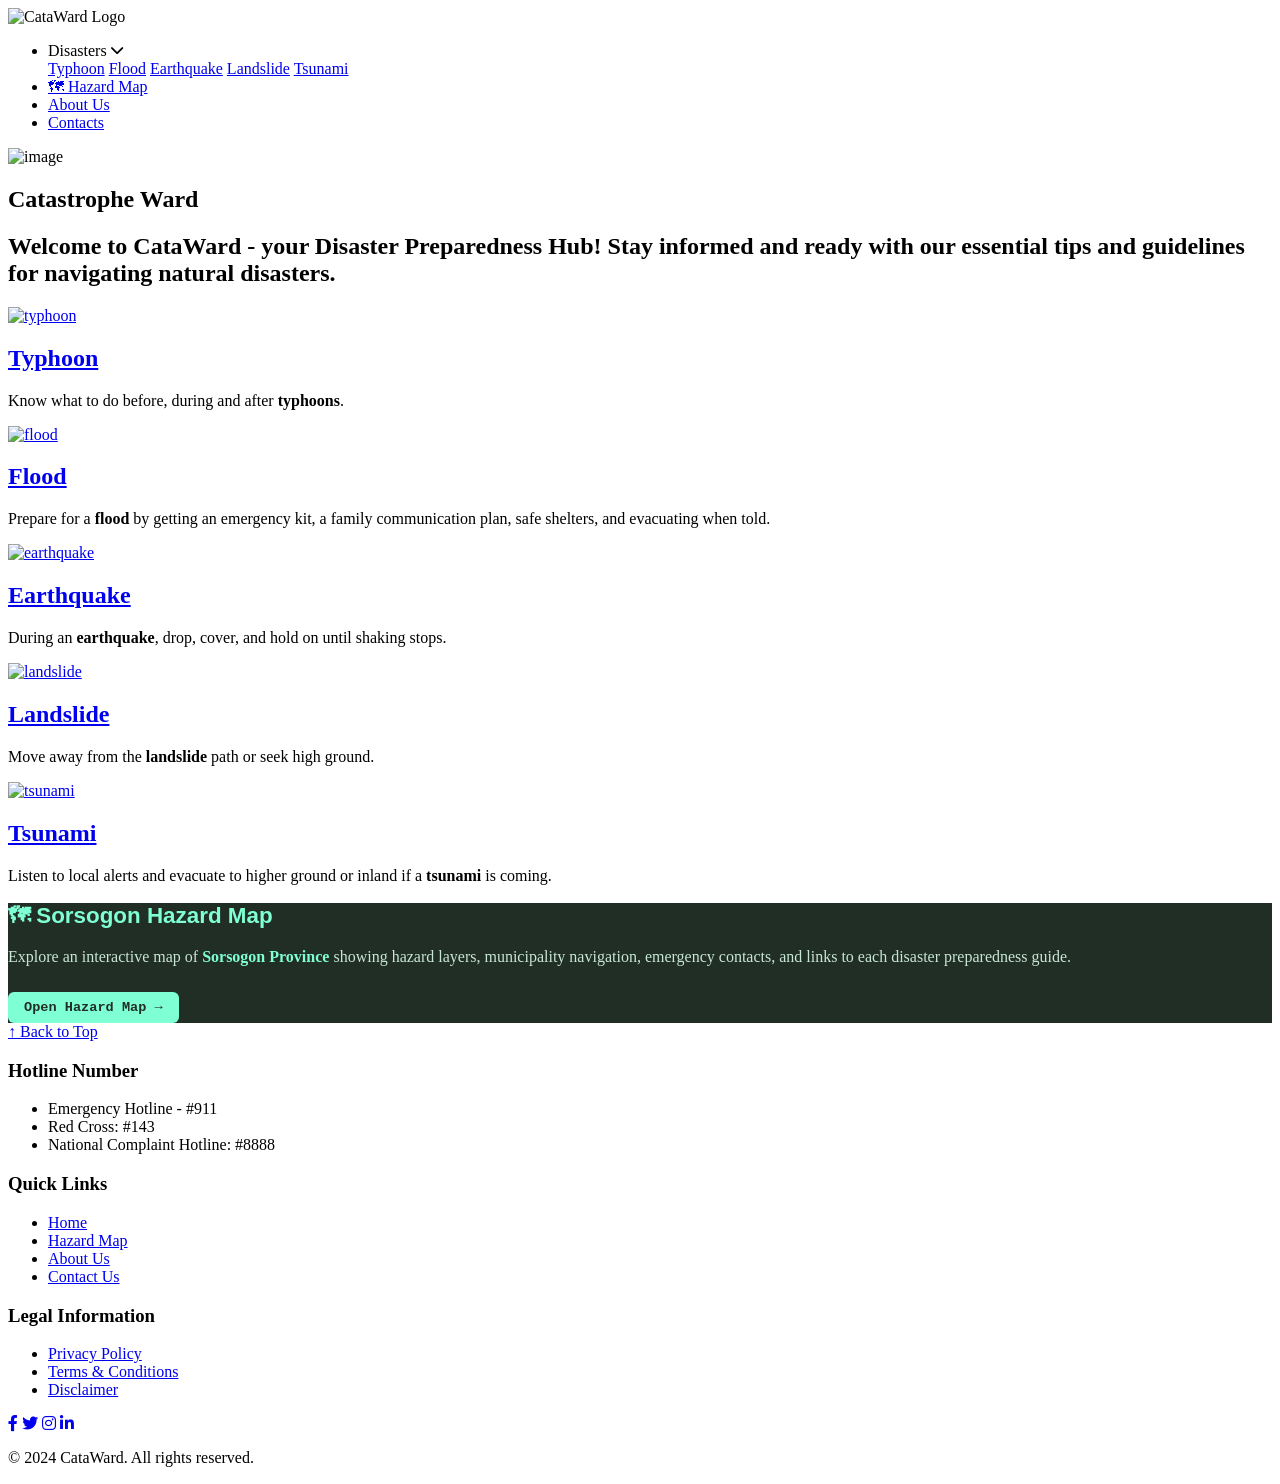
==== Final_Project - CataWard/index.html @ 4081e4ef "add mapping features" ====
<!DOCTYPE html>
<html lang="en">

<head>
    <meta charset="UTF-8">
    <meta name="viewport" content="width=device-width, initial-scale=1.0">
    <meta name="description" content="Your essential guide to disaster preparedness. 
    Providing comprehensive guides and expert tips to help you prepare for any natural 
    or man-made disaster. Stay safe, stay prepared.">
    <meta name="keywords" content="Disaster Preparedness, Emergency Management, Catastrophe Readiness">
    <link rel="icon" href="assets/images/CataWard_Icon.png">
    <link rel="stylesheet" href="https://cdnjs.cloudflare.com/ajax/libs/font-awesome/6.0.0-beta3/css/all.min.css">
    <link rel="stylesheet" href="assets/styles/main.css">
    <link rel="stylesheet" href="assets/styles/index.css">
    <title>Homepage | CataWard </title>
</head>

<body>
    <header>
            <div class="header-container">
                <img src="assets/images/Cataward-Logo.png" alt="CataWard Logo" class="logo">
                <nav>
                    <ul>
                        <li class="dropdown">
                            <div class="dropdown-toggle">
                                <label class="topics" for="dropdown-toggle">Disasters</label>
                                <span class="dropdown-arrow"><i class="fas fa-chevron-down fa-sm"></i></span>
                                <div class="dropdown-menu">
                                    <a href="contents/Typhoon.html">Typhoon</a>
                                    <a href="contents/Flood.html">Flood</a>
                                    <a href="contents/Earthquake.html">Earthquake</a>
                                    <a href="contents/Landslide.html">Landslide</a>
                                    <a href="contents/Tsunami.html">Tsunami</a>
                                </div>
                            </div>
                        </li>
                        
                        <li><a href="map.html">🗺 Hazard Map</a></li>
                        <li><a href="about.html">About Us</a></li>
                        <li><a href="contact.html">Contacts</a></li>
                    </ul>
                </nav>
            </div>
    </header>

    <section class="image-section">
        <div class="card-container">
            <img src="assets/images/typhoonAnimation.webp" alt="image">

            <div class="card-heading">
                <h1>Catastrophe Ward</h1>
                <h2>
                    Welcome to <strong>CataWard</strong> - your <strong>Disaster Preparedness Hub</strong>! 
                    Stay informed and ready with our essential tips and guidelines for navigating natural disasters. 
                </h2>
            </div>
        </div>

    </section>

    <main>
        <article>
            <a href="contents/Typhoon.html">
                <img class="img-container" src="assets/images/Typhoon Hinnamnor.jpg" alt="typhoon">
            </a>

            <div class="title-container">
                <h2><a href="contents/Typhoon.html">Typhoon</a></h2>
                <p>Know what to do before, during and after <strong>typhoons</strong>.</a></p>
            </div>

        </article>

        <article>
            <a href="contents/Flood.html">
                <img class="img-container" src="assets/images/flood.jpg" alt="flood">
            </a>

            <div class="title-container">
                <h2><a href="contents/Flood.html">Flood</a></h2>
                <p>Prepare for a <strong>flood</strong> by getting an emergency kit, a family
                communication plan, safe shelters, and evacuating when told.</p>
            </div>
            
        </article>

        <article>
            <a href="contents/Earthquake.html">
                <img class="img-container" src="assets/images/Earthquake.jpg" alt="earthquake">
            </a>

            <div class="title-container">
                <h2><a href="contents/Earthquake.html">Earthquake</a></h2>
                <p>During an <strong>earthquake</strong>, drop, cover, and hold on until shaking stops.</p>
            </div>
            
        </article>

        <article>
            <a href="contents/Landslide.html">
                <img class="img-container" src="assets/images/Landslide.jpg" alt="landslide">
            </a>

            <div class="title-container">
                <h2><a href="contents/Landslide.html">Landslide</a></h2>
                <p>Move away from the <strong>landslide</strong> path or seek high ground.</p>
            </div>
        </article>
            

        <article>
            <a href="contents/Tsunami.html">
                <img class="img-container" src="assets/images/Tsunami.png" alt="tsunami">
            </a>

            <div class="title-container">
                <h2><a href="contents/Tsunami.html">Tsunami</a></h2>
                <p>Listen to local alerts and evacuate to higher ground or inland if a <strong>tsunami</strong> is coming.</p>
            </div>

        </article>

        <article style="background: #212e26; border-color: aquamarine;">
            <div class="title-container">
                <h2 style="font-family:'Archivo Black',sans-serif;font-size:1.4rem;">
                    <a href="map.html" style="color:aquamarine;text-decoration:none;">🗺 Sorsogon Hazard Map</a>
                </h2>
                <p style="color:#c8e6d4;">
                    Explore an interactive map of <strong style="color:aquamarine;">Sorsogon Province</strong>
                    showing hazard layers, municipality navigation, emergency contacts, and links to
                    each disaster preparedness guide.
                </p>
                <a href="map.html"
                   style="display:inline-block;margin-top:10px;padding:8px 16px;
                          background:aquamarine;color:#212e26;border-radius:6px;
                          font-weight:700;text-decoration:none;font-family:'Roboto Mono',monospace;
                          font-size:0.85rem;">
                    Open Hazard Map →
                </a>
            </div>
        </article>

        <a href="#" class="back-to-top">↑ Back to Top</a>
    </main>

    <footer>
        <div class="footer-container">
            <div class="footer-content">
                <div class="footer-section">
                    <h3>Hotline Number</h3>
                    <ul>
                        <li>Emergency Hotline - #911</li>
                        <li>Red Cross: #143</li>
                        <li>National Complaint Hotline: #8888 </p>
                        </li>
                    </ul>
                </div>
                <div class="footer-section">
                    <h3>Quick Links</h3>
                    <ul>
                        <li><a href="index.html">Home</a></li>
                        <li><a href="map.html">Hazard Map</a></li>
                        <li><a href="about.html">About Us</a></li>
                        <li><a href="contact.html">Contact Us</a></li>
                    </ul>
                </div>
                <div class="footer-section">
                    <h3>Legal Information</h3>
                    <ul>
                        <li><a href="#">Privacy Policy</a></li>
                        <li><a href="#">Terms & Conditions</a></li>
                        <li><a href="#">Disclaimer</a></li>
                    </ul>
                </div>
            </div>
            
            <div class="social-links">
                <a href="#" class="social-icon"><i class="fab fa-facebook-f"></i></a>
                <a href="#" class="social-icon"><i class="fab fa-twitter"></i></a>
                <a href="#" class="social-icon"><i class="fab fa-instagram"></i></a>
                <a href="#" class="social-icon"><i class="fab fa-linkedin-in"></i></a>
            </div>
            <p>&copy; 2024 CataWard. All rights reserved.</p>
        </div>
    </footer>
</body>

</html>
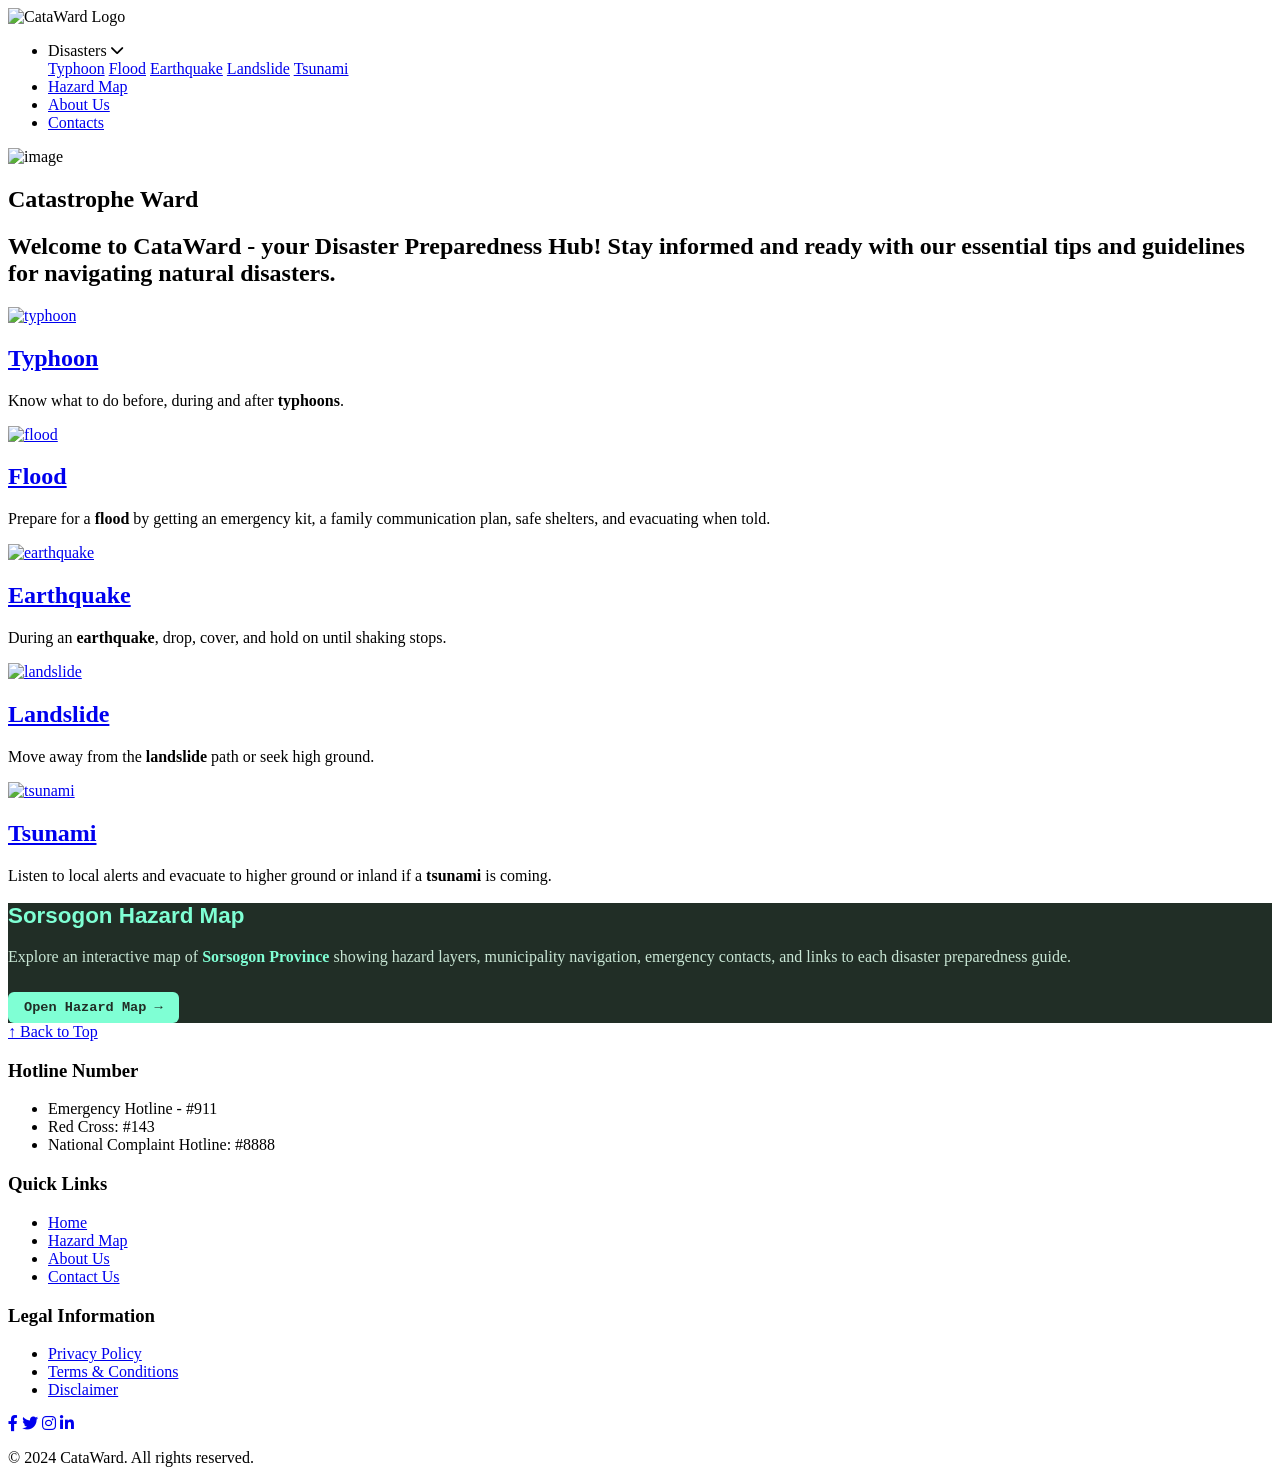
==== commit ed7f0b17: "fix and finalize UI" ====
--- a/Final_Project - CataWard/index.html
+++ b/Final_Project - CataWard/index.html
@@ -18,7 +18,7 @@
 <body>
     <header>
             <div class="header-container">
-                <img src="assets/images/Cataward-Logo.png" alt="CataWard Logo" class="logo">
+                <img src="assets/images/CataWard-Logo.png" alt="CataWard Logo" class="logo">
                 <nav>
                     <ul>
                         <li class="dropdown">
@@ -35,7 +35,7 @@
                             </div>
                         </li>
                         
-                        <li><a href="map.html">🗺 Hazard Map</a></li>
+                        <li><a href="map.html">Hazard Map</a></li>
                         <li><a href="about.html">About Us</a></li>
                         <li><a href="contact.html">Contacts</a></li>
                     </ul>
@@ -123,7 +123,7 @@
         <article style="background: #212e26; border-color: aquamarine;">
             <div class="title-container">
                 <h2 style="font-family:'Archivo Black',sans-serif;font-size:1.4rem;">
-                    <a href="map.html" style="color:aquamarine;text-decoration:none;">🗺 Sorsogon Hazard Map</a>
+                    <a href="map.html" style="color:aquamarine;text-decoration:none;">Sorsogon Hazard Map</a>
                 </h2>
                 <p style="color:#c8e6d4;">
                     Explore an interactive map of <strong style="color:aquamarine;">Sorsogon Province</strong>
